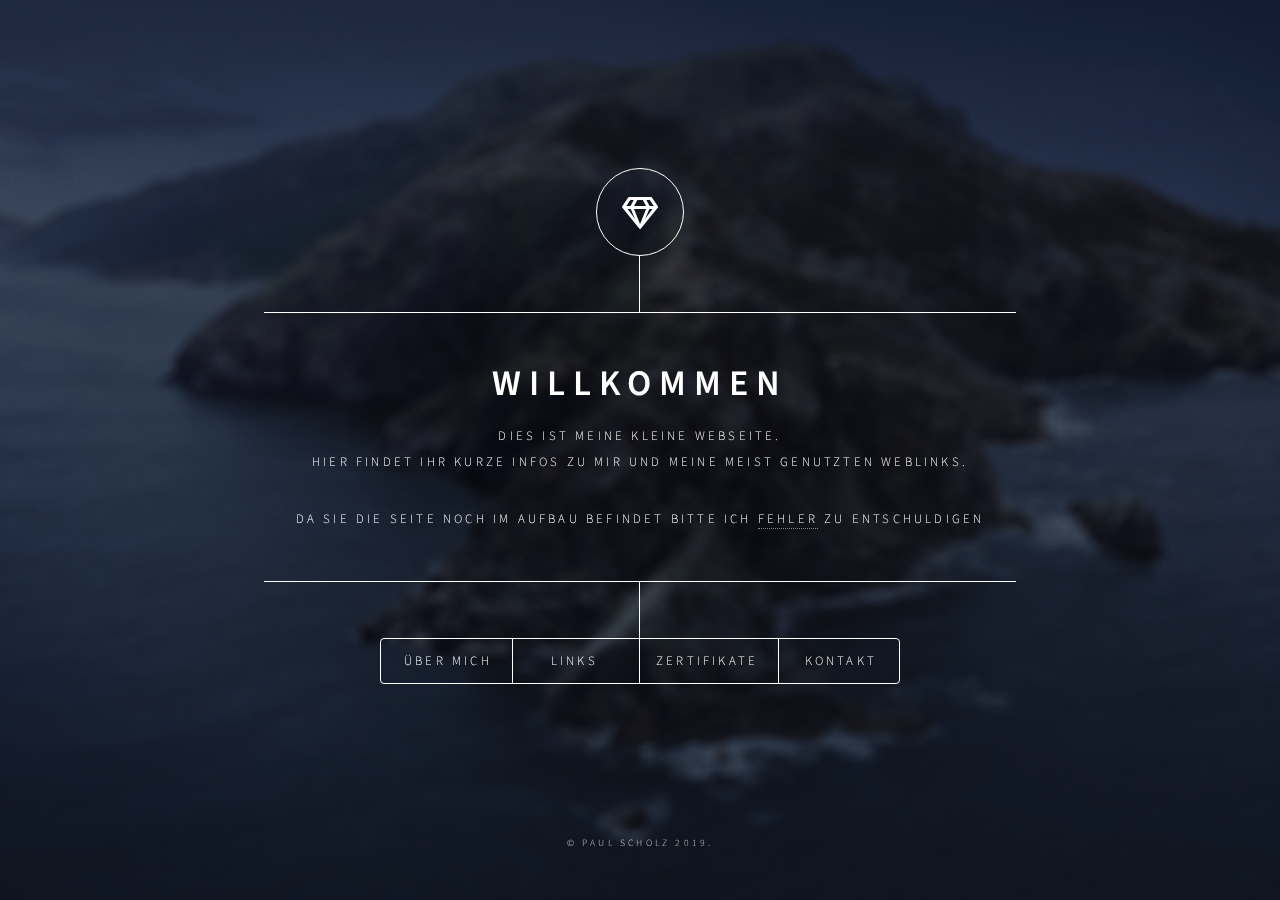
==== index.html @ 7524753c "Add files via upload" ====
<!DOCTYPE HTML>
<!--
	1. Version der Seite
	erstellt am 05.03.2020
	von Paul Scholz
-->
<html>
	<head>
		<title>Paul Scholz</title>
		<meta charset="utf-8" />
		<meta name="viewport" content="width=device-width, initial-scale=1, user-scalable=no" />
		<link rel="stylesheet" href="assets/css/main.css" />
		<noscript><link rel="stylesheet" href="assets/css/noscript.css" /></noscript>
	</head>
	<body class="is-preload">

		<!-- Wrapper -->
			<div id="wrapper">

				<!-- Header -->
					<header id="header">
						<div class="logo">
							<span class="icon fa-gem"></span>
						</div>
						<div class="content">
							<div class="inner">
								<h1>Willkommen</h1>
								<p>Dies ist meine kleine Webseite.<br />
								Hier findet Ihr kurze Infos zu mir und meine meist genutzten Weblinks.</p>
								<p>Da sie die Seite noch im Aufbau befindet bitte ich <a href="https://www.scholz-cloud.de/404/">Fehler</a> zu entschuldigen</p>
							</div>
						</div>
						<nav>
							<ul>
								<li><a href="#About">&uuml;ber mich</a></li>
								<li><a href="#Links">Links</a></li>
								<li><a href="#Zertifikate">Zertifikate</a></li>
								<li><a href="#Kontakt">Kontakt</a></li>
							</ul>
						</nav>
					</header>

				<!-- Main -->
					<div id="main">

						<!-- �ber -->
							<article id="About">
								<h2 class="major">&uuml;ber mich</h2>
                                <p>Mein Name ist Paul Scholz, geboren am 19.06.1999 zur Zeit bin ich Fachinformatiker in Ausbildung mit &auml;ber 4 Jahren Berufserfahrung. </p>
								<p>Bereits seid meiner fr&uuml;hen Jugend nehme ich s&auml;mtliche elektronische Ger&auml;tschaften auseinander um zu verstehen wie diese funktionieren und wie ich diese an meine Anforderungen perfekt anzupassen. </p>
								<p>Irgendwann kam das Interesse dazu, nicht nur die Hard- sondern auch die Software zu Analysieren und eigene Codes und Webseiten zu erstellen.</p>
								<p>Mit 14 begann ich mit Hilfe des <a href="https://lineageos.org/">Lineage Projektes(zu diesem Zeitpunkt noch Cyanogenmod)</a> mein "eigenes" Android zusammen zu stellen. Ich dachte mir immer wieder neue Projekte aus welche ich mir verwirklichen wollte darunter z.B. auch diese Webseite.</p>
                                <p>2018 schloss ich mein Abitur ab und wurde aus einem Nebenjob direkt in die Ausbildung zum IT-Systemelektroniker &auml;bernommen. Aufgrund Betrieblichen Schwierigkeiten, brach ich meine Ausbildung zum 31.03.2020 ab.</p>
                                <p>Seit dem 01.09.2020 befinde ich mich im &ouml;ffentlichen Dienst und absolviere eine Ausbildung zum Fachinformatiker f&auml;r Systemintegration.</p>
                                <p>Trotz der Corona Pandemie in diesem Jahr ist bei uns die Laune nicht im Keller, Anfang July durften ich und meine Freundin unseren kleinen Sohn auf dieser Welt begr&uuml;&#223;en.</p>
							</article>

						<!-- Zertifikate -->
							<article id="Zertifikate">
								<h2 class="major">Zertifikate</h2>
								<p>SECUREPOINT GOLD CERTIFIED ENGENEER <li><a href="https://scholzcloud-my.sharepoint.com/:b:/g/personal/p_scholz_scholz-cloud_de/EfA_U4-0a4dPnv5D3WNKGbIBTT9FvDoGSWsF_CTAfvl4tg?e=J5VrlE" target="_blank">Gold Zertifikat<a/></li> </p>
								<p>ITKservice Datenschutzbeauftragte <li><a href="https://scholzcloud-my.sharepoint.com/:b:/g/personal/p_scholz_scholz-cloud_de/EfqEPwaco-ZHjRIav9QfqmwBIJOfbBG9xAIGeu3udlfZdQ?e=2nXPUv" target="_blank">Der betriebliche und externe Datenschutzbeauftragte<a/></li> </p>
								<p>Google Zertifikate <li><a href="https://scholzcloud-my.sharepoint.com/:b:/g/personal/p_scholz_scholz-cloud_de/ESq1YT-0D1lKrNiOxbq6SDEBbL4sVQOKTVr8gEEYS-PUhw?e=xfFEHx" target="_blank">IT Support Professional<a/></li> 
								<br>
								<p>Google Cloud Zertifikate
								<li><a href="https://scholzcloud-my.sharepoint.com/:b:/g/personal/p_scholz_scholz-cloud_de/EVmuo4JKFslLk5HtHdOQpUIBxIj7Xl8yaeunF1s3cR7R2g?e=oGdmen" target="_blank">GCP: Big Data and Machine Learning<a/></li>
								<li><a href="https://scholzcloud-my.sharepoint.com/:b:/g/personal/p_scholz_scholz-cloud_de/EWQ3g0ZfJnZFsrUy8fd7SPABdH2YBoEcMM7Z2KK36TsPug?e=e7Vh13" target="_blank">GCP: Core Infrastructure<a/></li></p>
								<br>
								<br>
								<p>Weitere Zertifikate wie z.B. Das Cisco CCNA folgen.</p>
							</article>

						<!-- Links -->
							<article id="Links">
								<h2 class="major">Links</h2>
								<ul class="major">
								<li><a href="https://github.com/PiefkePaul">GitHub</a></li>
								<p></p>
								<li><a href="https://www.scholz-cloud.de:32400/web/">Plex Server Synology</a></li>
								<p></p>
								<li><a href="">folgt</a></li>
								</ul>



							</article>

						<!-- Kontakt -->
							<article id="Kontakt">
								<h2 class="major">Kontakt</h2>
								<li>Paul Scholz.</li>
								<li>Mail: <a href="mailto:p.scholz@scholz-cloud.de">p.scholz@scholz-cloud.de</a>.</li>
								<li>Mobil: <a href="tel:+4917630702434">Privat</a>. </li>
								<p></p>
								<ul class="icons">
									<li><a href="mailto:p.scholz@scholz-cloud.de" class="fas fa-at"><span class="label"></span></a></li>
									<li><a href="tel:+4917630702434" class="icon brands fa-whatsapp"><span class="label">Whatsapp</span></a></li>
									<li><a href="https://www.instagram.com/piefke_paul/" class="icon brands fa-instagram"><span class="label">Instagram</span></a></li>
									<li><a href="https://github.com/PiefkePaul" class="icon brands fa-github"><span class="label">GitHub</span></a></li>
								</ul>
							</article>
</article>

					</div>

				<!-- Footer -->
					<footer id="footer">
						<p class="copyright">&copy; Paul Scholz 2019.</p>
					</footer>

			</div>

		<!-- BG -->
			<div id="bg"></div>

		<!-- Scripts -->
			<script src="assets/js/jquery.min.js"></script>
			<script src="assets/js/browser.min.js"></script>
			<script src="assets/js/breakpoints.min.js"></script>
			<script src="assets/js/util.js"></script>
			<script src="assets/js/main.js"></script>

	</body>
</html>
---- assets/css/main.css ----
@import url(fontawesome-all.min.css);
@import url("https://fonts.googleapis.com/css?family=Source+Sans+Pro:300italic,600italic,300,600");

/*
	Dimension by HTML5 UP
	html5up.net | @ajlkn
	Free for personal and commercial use under the CCA 3.0 license (html5up.net/license)
*/

html, body, div, span, applet, object,
iframe, h1, h2, h3, h4, h5, h6, p, blockquote,
pre, a, abbr, acronym, address, big, cite,
code, del, dfn, em, img, ins, kbd, q, s, samp,
small, strike, strong, sub, sup, tt, var, b,
u, i, center, dl, dt, dd, ol, ul, li, fieldset,
form, label, legend, table, caption, tbody,
tfoot, thead, tr, th, td, article, aside,
canvas, details, embed, figure, figcaption,
footer, header, hgroup, menu, nav, output, ruby,
section, summary, time, mark, audio, video {
	margin: 0;
	padding: 0;
	border: 0;
	font-size: 100%;
	font: inherit;
	vertical-align: baseline;}

article, aside, details, figcaption, figure,
footer, header, hgroup, menu, nav, section {
	display: block;}

body {
	line-height: 1;
}

ol, ul {
	list-style: none;
}

blockquote, q {
	quotes: none;
}

	blockquote:before, blockquote:after, q:before, q:after {
		content: '';
		content: none;
	}

table {
	border-collapse: collapse;
	border-spacing: 0;
}

body {
	-webkit-text-size-adjust: none;
}

mark {
	background-color: transparent;
	color: inherit;
}

input::-moz-focus-inner {
	border: 0;
	padding: 0;
}

input, select, textarea {
	-moz-appearance: none;
	-webkit-appearance: none;
	-ms-appearance: none;
	appearance: none;
}


/* Basic */

	@-ms-viewport {
		width: device-width;
	}

	@media screen and (max-width: 480px) {

		html, body {
			min-width: 320px;
		}

	}

	html {
		box-sizing: border-box;
	}

	*, *:before, *:after {
		box-sizing: inherit;
	}

	body {
		background: #1b1f22;
	}

		body.is-preload *, body.is-preload *:before, body.is-preload *:after {
			-moz-animation: none !important;
			-webkit-animation: none !important;
			-ms-animation: none !important;
			animation: none !important;
			-moz-transition: none !important;
			-webkit-transition: none !important;
			-ms-transition: none !important;
			transition: none !important;
		}

/* Type */



	html {
		font-size: 16pt;

overflow: scroll;
overflow-x: hidden;
}
::-webkit-scrollbar {
width: 0px; /* remove scrollbar space /
background: transparent; / optional: just make scrollbar invisible /
}
/ optional: show position indicator in red */
::-webkit-scrollbar-thumb {
background: #FF0000;
}
	}

		@media screen and (max-width: 1680px) {

			html {
				font-size: 12pt;
			}

		}

		@media screen and (max-width: 736px) {

			html {
				font-size: 11pt;
			}

		}

		@media screen and (max-width: 360px) {

			html {
				font-size: 10pt;
			}

		}

	body, input, select, textarea {
		color: #ffffff;
		font-family: "Source Sans Pro", sans-serif;
		font-weight: 300;
		font-size: 1rem;
		line-height: 1.65;
	}

	a {
		-moz-transition: color 0.2s ease-in-out, background-color 0.2s ease-in-out, border-bottom-color 0.2s ease-in-out;
		-webkit-transition: color 0.2s ease-in-out, background-color 0.2s ease-in-out, border-bottom-color 0.2s ease-in-out;
		-ms-transition: color 0.2s ease-in-out, background-color 0.2s ease-in-out, border-bottom-color 0.2s ease-in-out;
		transition: color 0.2s ease-in-out, background-color 0.2s ease-in-out, border-bottom-color 0.2s ease-in-out;
		border-bottom: dotted 1px rgba(255, 255, 255, 0.5);
		text-decoration: none;
		color: inherit;
	}

		a:hover {
			border-bottom-color: transparent;
		}

	strong, b {
		color: #ffffff;
		font-weight: 600;
	}

	em, i {
		font-style: italic;
	}

	p {
		margin: 0 0 2rem 0;
	}

	h1, h2, h3, h4, h5, h6 {
		color: #ffffff;
		font-weight: 600;
		line-height: 1.5;
		margin: 0 0 1rem 0;
		text-transform: uppercase;
		letter-spacing: 0.2rem;
	}

		h1 a, h2 a, h3 a, h4 a, h5 a, h6 a {
			color: inherit;
			text-decoration: none;
		}

		h1.major, h2.major, h3.major, h4.major, h5.major, h6.major {
			border-bottom: solid 1px #ffffff;
			width: -moz-max-content;
			width: -webkit-max-content;
			width: -ms-max-content;
			width: max-content;
			padding-bottom: 0.5rem;
			margin: 0 0 2rem 0;
		}

	h1 {
		font-size: 2.25rem;
		line-height: 1.3;
		letter-spacing: 0.5rem;
	}

	h2 {
		font-size: 1.5rem;
		line-height: 1.4;
		letter-spacing: 0.5rem;
	}

	h3 {
		font-size: 1rem;
	}

	h4 {
		font-size: 0.8rem;
	}

	h5 {
		font-size: 0.7rem;
	}

	h6 {
		font-size: 0.6rem;
	}

	@media screen and (max-width: 736px) {

		h1 {
			font-size: 1.75rem;
			line-height: 1.4;
		}

		h2 {
			font-size: 1.25em;
			line-height: 1.5;
		}

	}

	sub {
		font-size: 0.8rem;
		position: relative;
		top: 0.5rem;
	}

	sup {
		font-size: 0.8rem;
		position: relative;
		top: -0.5rem;
	}

	blockquote {
		border-left: solid 4px #ffffff;
		font-style: italic;
		margin: 0 0 2rem 0;
		padding: 0.5rem 0 0.5rem 2rem;
	}

	code {
		background: rgba(255, 255, 255, 0.075);
		border-radius: 4px;
		font-family: "Courier New", monospace;
		font-size: 0.9rem;
		margin: 0 0.25rem;
		padding: 0.25rem 0.65rem;
	}

	pre {
		-webkit-overflow-scrolling: touch;
		font-family: "Courier New", monospace;
		font-size: 0.9rem;
		margin: 0 0 2rem 0;
	}

		pre code {
			display: block;
			line-height: 1.75;
			padding: 1rem 1.5rem;
			overflow-x: auto;
		}

	hr {
		border: 0;
		border-bottom: solid 1px #ffffff;
		margin: 2.75rem 0;
	}

	.align-left {
		text-align: left;
	}

	.align-center {
		text-align: center;
	}

	.align-right {
		text-align: right;
	}

/* Form */

	form {
		margin: 0 0 2rem 0;
	}

		form > :last-child {
			margin-bottom: 0;
		}

		form > .fields {
			display: -moz-flex;
			display: -webkit-flex;
			display: -ms-flex;
			display: flex;
			-moz-flex-wrap: wrap;
			-webkit-flex-wrap: wrap;
			-ms-flex-wrap: wrap;
			flex-wrap: wrap;
			width: calc(100% + 3rem);
			margin: -1.5rem 0 2rem -1.5rem;
		}

			form > .fields > .field {
				-moz-flex-grow: 0;
				-webkit-flex-grow: 0;
				-ms-flex-grow: 0;
				flex-grow: 0;
				-moz-flex-shrink: 0;
				-webkit-flex-shrink: 0;
				-ms-flex-shrink: 0;
				flex-shrink: 0;
				padding: 1.5rem 0 0 1.5rem;
				width: calc(100% - 1.5rem);
			}

				form > .fields > .field.half {
					width: calc(50% - 0.75rem);
				}

				form > .fields > .field.third {
					width: calc(100%/3 - 0.5rem);
				}

				form > .fields > .field.quarter {
					width: calc(25% - 0.375rem);
				}

		@media screen and (max-width: 480px) {

			form > .fields {
				width: calc(100% + 3rem);
				margin: -1.5rem 0 2rem -1.5rem;
			}

				form > .fields > .field {
					padding: 1.5rem 0 0 1.5rem;
					width: calc(100% - 1.5rem);
				}

					form > .fields > .field.half {
						width: calc(100% - 1.5rem);
					}

					form > .fields > .field.third {
						width: calc(100% - 1.5rem);
					}

					form > .fields > .field.quarter {
						width: calc(100% - 1.5rem);
					}

		}

	label {
		color: #ffffff;
		display: block;
		font-size: 0.8rem;
		font-weight: 300;
		letter-spacing: 0.2rem;
		line-height: 1.5;
		margin: 0 0 1rem 0;
		text-transform: uppercase;
	}

	input[type="text"],
	input[type="password"],
	input[type="email"],
	input[type="tel"],
	select,
	textarea {
		-moz-appearance: none;
		-webkit-appearance: none;
		-ms-appearance: none;
		appearance: none;
		-moz-transition: border-color 0.2s ease-in-out, box-shadow 0.2s ease-in-out, background-color 0.2s ease-in-out;
		-webkit-transition: border-color 0.2s ease-in-out, box-shadow 0.2s ease-in-out, background-color 0.2s ease-in-out;
		-ms-transition: border-color 0.2s ease-in-out, box-shadow 0.2s ease-in-out, background-color 0.2s ease-in-out;
		transition: border-color 0.2s ease-in-out, box-shadow 0.2s ease-in-out, background-color 0.2s ease-in-out;
		background-color: transparent;
		border-radius: 4px;
		border: solid 1px #ffffff;
		color: inherit;
		display: block;
		outline: 0;
		padding: 0 1rem;
		text-decoration: none;
		width: 100%;
	}

		input[type="text"]:invalid,
		input[type="password"]:invalid,
		input[type="email"]:invalid,
		input[type="tel"]:invalid,
		select:invalid,
		textarea:invalid {
			box-shadow: none;
		}

		input[type="text"]:focus,
		input[type="password"]:focus,
		input[type="email"]:focus,
		input[type="tel"]:focus,
		select:focus,
		textarea:focus {
			background: rgba(255, 255, 255, 0.075);
			border-color: #ffffff;
			box-shadow: 0 0 0 1px #ffffff;
		}

	select {
		background-image: url("data:image/svg+xml;charset=utf8,%3Csvg xmlns='http://www.w3.org/2000/svg' width='40' height='40' preserveAspectRatio='none' viewBox='0 0 40 40'%3E%3Cpath d='M9.4,12.3l10.4,10.4l10.4-10.4c0.2-0.2,0.5-0.4,0.9-0.4c0.3,0,0.6,0.1,0.9,0.4l3.3,3.3c0.2,0.2,0.4,0.5,0.4,0.9 c0,0.4-0.1,0.6-0.4,0.9L20.7,31.9c-0.2,0.2-0.5,0.4-0.9,0.4c-0.3,0-0.6-0.1-0.9-0.4L4.3,17.3c-0.2-0.2-0.4-0.5-0.4-0.9 c0-0.4,0.1-0.6,0.4-0.9l3.3-3.3c0.2-0.2,0.5-0.4,0.9-0.4S9.1,12.1,9.4,12.3z' fill='%23ffffff' /%3E%3C/svg%3E");
		background-size: 1.25rem;
		background-repeat: no-repeat;
		background-position: calc(100% - 1rem) center;
		height: 2.75rem;
		padding-right: 2.75rem;
		text-overflow: ellipsis;
	}

		select option {
			color: #ffffff;
			background: #1b1f22;
		}

		select:focus::-ms-value {
			background-color: transparent;
		}

		select::-ms-expand {
			display: none;
		}

	input[type="text"],
	input[type="password"],
	input[type="email"],
	select {
		height: 2.75rem;
	}

	textarea {
		padding: 0.75rem 1rem;
	}

	input[type="checkbox"],
	input[type="radio"] {
		-moz-appearance: none;
		-webkit-appearance: none;
		-ms-appearance: none;
		appearance: none;
		display: block;
		float: left;
		margin-right: -2rem;
		opacity: 0;
		width: 1rem;
		z-index: -1;
	}

		input[type="checkbox"] + label,
		input[type="radio"] + label {
			text-decoration: none;
			-moz-user-select: none;
			-webkit-user-select: none;
			-ms-user-select: none;
			user-select: none;
			color: #ffffff;
			cursor: pointer;
			display: inline-block;
			font-size: 0.8rem;
			font-weight: 300;
			margin: 0 0 0.5rem 0;
			padding-left: 2.65rem;
			padding-right: 0.75rem;
			position: relative;
		}

			input[type="checkbox"] + label:before,
			input[type="radio"] + label:before {
				-moz-osx-font-smoothing: grayscale;
				-webkit-font-smoothing: antialiased;
				display: inline-block;
				font-style: normal;
				font-variant: normal;
				text-rendering: auto;
				line-height: 1;
				text-transform: none !important;
				font-family: 'Font Awesome 5 Free';
				font-weight: 900;
			}

			input[type="checkbox"] + label:before,
			input[type="radio"] + label:before {
				-moz-transition: border-color 0.2s ease-in-out, box-shadow 0.2s ease-in-out, background-color 0.2s ease-in-out;
				-webkit-transition: border-color 0.2s ease-in-out, box-shadow 0.2s ease-in-out, background-color 0.2s ease-in-out;
				-ms-transition: border-color 0.2s ease-in-out, box-shadow 0.2s ease-in-out, background-color 0.2s ease-in-out;
				transition: border-color 0.2s ease-in-out, box-shadow 0.2s ease-in-out, background-color 0.2s ease-in-out;
				border-radius: 4px;
				border: solid 1px #ffffff;
				content: '';
				display: inline-block;
				height: 1.65rem;
				left: 0;
				line-height: 1.65rem;
				position: absolute;
				text-align: center;
				top: -0.15rem;
				width: 1.65rem;
			}

		input[type="checkbox"]:checked + label:before,
		input[type="radio"]:checked + label:before {
			background: #ffffff !important;
			border-color: #ffffff !important;
			color: #1b1f22;
			content: '\f00c';
		}

		input[type="checkbox"]:focus + label:before,
		input[type="radio"]:focus + label:before {
			background: rgba(255, 255, 255, 0.075);
			border-color: #ffffff;
			box-shadow: 0 0 0 1px #ffffff;
		}

	input[type="checkbox"] + label:before {
		border-radius: 4px;
	}

	input[type="radio"] + label:before {
		border-radius: 100%;
	}

	::-webkit-input-placeholder {
		color: rgba(255, 255, 255, 0.5) !important;
		opacity: 1.0;
	}

	:-moz-placeholder {
		color: rgba(255, 255, 255, 0.5) !important;
		opacity: 1.0;
	}

	::-moz-placeholder {
		color: rgba(255, 255, 255, 0.5) !important;
		opacity: 1.0;
	}

	:-ms-input-placeholder {
		color: rgba(255, 255, 255, 0.5) !important;
		opacity: 1.0;
	}

	.formerize-placeholder {
		color: rgba(255, 255, 255, 0.5) !important;
		opacity: 1.0;
	}

/* Box */

	.box {
		border-radius: 4px;
		border: solid 1px #ffffff;
		margin-bottom: 2rem;
		padding: 1.5em;
	}

		.box > :last-child,
		.box > :last-child > :last-child,
		.box > :last-child > :last-child > :last-child {
			margin-bottom: 0;
		}

		.box.alt {
			border: 0;
			border-radius: 0;
			padding: 0;
		}

/* Icon */

	.icon {
		text-decoration: none;
		border-bottom: none;
		position: relative;
	}

		.icon:before {
			-moz-osx-font-smoothing: grayscale;
			-webkit-font-smoothing: antialiased;
			display: inline-block;
			font-style: normal;
			font-variant: normal;
			text-rendering: auto;
			line-height: 1;
			text-transform: none !important;
			font-family: 'Font Awesome 5 Free';
			font-weight: 400;
		}

		.icon > .label {
			display: none;
		}

		.icon:before {
			line-height: inherit;
		}

		.icon.solid:before {
			font-weight: 900;
		}

		.icon.brands:before {
			font-family: 'Font Awesome 5 Brands';
		}

/* Image */

	.image {
		border-radius: 4px;
		border: 0;
		display: inline-block;
		position: relative;
	}

		.image:before {
			pointer-events: none;
			background-image: url("../../images/overlay.png");
			background-color: rgba(19, 21, 25, 0.5);
			border-radius: 4px;
			content: '';
			display: block;
			height: 100%;
			left: 0;
			opacity: 0.5;
			position: absolute;
			top: 0;
			width: 100%;
		}

		.image img {
			border-radius: 4px;
			display: block;
		}

		.image.left, .image.right {
			max-width: 40%;
		}

			.image.left img, .image.right img {
				width: 100%;
			}

		.image.left {
			float: left;
			padding: 0 1.5em 1em 0;
			top: 0.25em;
		}

		.image.right {
			float: right;
			padding: 0 0 1em 1.5em;
			top: 0.25em;
		}

		.image.fit {
			display: block;
			margin: 0 0 2rem 0;
			width: 100%;
		}

			.image.fit img {
				width: 100%;
			}

		.image.main {
			display: block;
			margin: 2.5rem 0;
			width: 100%;
		}

			.image.main img {
				width: 100%;
			}

		@media screen and (max-width: 736px) {

			.image.main {
				margin: 2rem 0;
			}

		}

		@media screen and (max-width: 480px) {

			.image.main {
				margin: 1.5rem 0;
			}

		}

/* List */

	ol {
		list-style: decimal;
		margin: 0 0 2rem 0;
		padding-left: 1.25em;
	}

		ol li {
			padding-left: 0.25em;
		}

	ul {
		list-style: disc;
		margin: 0 0 2rem 0;
		padding-left: 1em;
	}

		ul li {
			padding-left: 0.5em;
		}

		ul.alt {
			list-style: none;
			padding-left: 0;
		}

			ul.alt li {
				border-top: solid 1px #ffffff;
				padding: 0.5em 0;
			}

				ul.alt li:first-child {
					border-top: 0;
					padding-top: 0;
				}

	dl {
		margin: 0 0 2rem 0;
	}

		dl dt {
			display: block;
			font-weight: 600;
			margin: 0 0 1rem 0;
		}

		dl dd {
			margin-left: 2rem;
		}

/* Actions */

	ul.actions {
		display: -moz-flex;
		display: -webkit-flex;
		display: -ms-flex;
		display: flex;
		cursor: default;
		list-style: none;
		margin-left: -1rem;
		padding-left: 0;
	}

		ul.actions li {
			padding: 0 0 0 1rem;
			vertical-align: middle;
		}

		ul.actions.special {
			-moz-justify-content: center;
			-webkit-justify-content: center;
			-ms-justify-content: center;
			justify-content: center;
			width: 100%;
			margin-left: 0;
		}

			ul.actions.special li:first-child {
				padding-left: 0;
			}

		ul.actions.stacked {
			-moz-flex-direction: column;
			-webkit-flex-direction: column;
			-ms-flex-direction: column;
			flex-direction: column;
			margin-left: 0;
		}

			ul.actions.stacked li {
				padding: 1.3rem 0 0 0;
			}

				ul.actions.stacked li:first-child {
					padding-top: 0;
				}

		ul.actions.fit {
			width: calc(100% + 1rem);
		}

			ul.actions.fit li {
				-moz-flex-grow: 1;
				-webkit-flex-grow: 1;
				-ms-flex-grow: 1;
				flex-grow: 1;
				-moz-flex-shrink: 1;
				-webkit-flex-shrink: 1;
				-ms-flex-shrink: 1;
				flex-shrink: 1;
				width: 100%;
			}

				ul.actions.fit li > * {
					width: 100%;
				}

			ul.actions.fit.stacked {
				width: 100%;
			}

		@media screen and (max-width: 480px) {

			ul.actions:not(.fixed) {
				-moz-flex-direction: column;
				-webkit-flex-direction: column;
				-ms-flex-direction: column;
				flex-direction: column;
				margin-left: 0;
				width: 100% !important;
			}

				ul.actions:not(.fixed) li {
					-moz-flex-grow: 1;
					-webkit-flex-grow: 1;
					-ms-flex-grow: 1;
					flex-grow: 1;
					-moz-flex-shrink: 1;
					-webkit-flex-shrink: 1;
					-ms-flex-shrink: 1;
					flex-shrink: 1;
					padding: 1rem 0 0 0;
					text-align: center;
					width: 100%;
				}

					ul.actions:not(.fixed) li > * {
						width: 100%;
					}

					ul.actions:not(.fixed) li:first-child {
						padding-top: 0;
					}

					ul.actions:not(.fixed) li input[type="submit"],
					ul.actions:not(.fixed) li input[type="reset"],
					ul.actions:not(.fixed) li input[type="button"],
					ul.actions:not(.fixed) li button,
					ul.actions:not(.fixed) li .button {
						width: 100%;
					}

						ul.actions:not(.fixed) li input[type="submit"].icon:before,
						ul.actions:not(.fixed) li input[type="reset"].icon:before,
						ul.actions:not(.fixed) li input[type="button"].icon:before,
						ul.actions:not(.fixed) li button.icon:before,
						ul.actions:not(.fixed) li .button.icon:before {
							margin-left: -0.5em;
						}

		}

/* Icons */

	ul.icons {
		cursor: default;
		list-style: none;
		padding-left: 0;
	}

		ul.icons li {
			display: inline-block;
			padding: 0 0.75em 0 0;
		}

			ul.icons li:last-child {
				padding-right: 0;
			}

			ul.icons li a {
				border-radius: 100%;
				box-shadow: inset 0 0 0 1px #ffffff;
				display: inline-block;
				height: 2.25rem;
				line-height: 2.25rem;
				text-align: center;
				width: 2.25rem;
			}

				ul.icons li a:hover {
					background-color: rgba(255, 255, 255, 0.075);
				}

				ul.icons li a:active {
					background-color: rgba(255, 255, 255, 0.175);
				}

/* Table */

	.table-wrapper {
		-webkit-overflow-scrolling: touch;
		overflow-x: auto;
	}

	table {
		margin: 0 0 2rem 0;
		width: 100%;
	}

		table tbody tr {
			border: solid 1px #ffffff;
			border-left: 0;
			border-right: 0;
		}

			table tbody tr:nth-child(2n + 1) {
				background-color: rgba(255, 255, 255, 0.075);
			}

		table td {
			padding: 0.75em 0.75em;
		}

		table th {
			color: #ffffff;
			font-size: 0.9em;
			font-weight: 600;
			padding: 0 0.75em 0.75em 0.75em;
			text-align: left;
		}

		table thead {
			border-bottom: solid 2px #ffffff;
		}

		table tfoot {
			border-top: solid 2px #ffffff;
		}

		table.alt {
			border-collapse: separate;
		}

			table.alt tbody tr td {
				border: solid 1px #ffffff;
				border-left-width: 0;
				border-top-width: 0;
			}

				table.alt tbody tr td:first-child {
					border-left-width: 1px;
				}

			table.alt tbody tr:first-child td {
				border-top-width: 1px;
			}

			table.alt thead {
				border-bottom: 0;
			}

			table.alt tfoot {
				border-top: 0;
			}

/* Button */

	input[type="submit"],
	input[type="reset"],
	input[type="button"],
	button,
	.button {
		-moz-appearance: none;
		-webkit-appearance: none;
		-ms-appearance: none;
		appearance: none;
		-moz-transition: background-color 0.2s ease-in-out, color 0.2s ease-in-out;
		-webkit-transition: background-color 0.2s ease-in-out, color 0.2s ease-in-out;
		-ms-transition: background-color 0.2s ease-in-out, color 0.2s ease-in-out;
		transition: background-color 0.2s ease-in-out, color 0.2s ease-in-out;
		background-color: transparent;
		border-radius: 4px;
		border: 0;
		box-shadow: inset 0 0 0 1px #ffffff;
		color: #ffffff !important;
		cursor: pointer;
		display: inline-block;
		font-size: 0.8rem;
		font-weight: 300;
		height: 2.75rem;
		letter-spacing: 0.2rem;
		line-height: 2.75rem;
		outline: 0;
		padding: 0 1.25rem 0 1.35rem;
		text-align: center;
		text-decoration: none;
		text-transform: uppercase;
		white-space: nowrap;
	}

		input[type="submit"]:hover,
		input[type="reset"]:hover,
		input[type="button"]:hover,
		button:hover,
		.button:hover {
			background-color: rgba(255, 255, 255, 0.075);
		}

		input[type="submit"]:active,
		input[type="reset"]:active,
		input[type="button"]:active,
		button:active,
		.button:active {
			background-color: rgba(255, 255, 255, 0.175);
		}

		input[type="submit"].icon:before,
		input[type="reset"].icon:before,
		input[type="button"].icon:before,
		button.icon:before,
		.button.icon:before {
			margin-right: 0.5em;
		}

		input[type="submit"].fit,
		input[type="reset"].fit,
		input[type="button"].fit,
		button.fit,
		.button.fit {
			width: 100%;
		}

		input[type="submit"].small,
		input[type="reset"].small,
		input[type="button"].small,
		button.small,
		.button.small {
			font-size: 0.6rem;
			height: 2.0625rem;
			line-height: 2.0625rem;
		}

		input[type="submit"].primary,
		input[type="reset"].primary,
		input[type="button"].primary,
		button.primary,
		.button.primary {
			background-color: #ffffff;
			color: #1b1f22 !important;
			font-weight: 600;
		}

		input[type="submit"].disabled, input[type="submit"]:disabled,
		input[type="reset"].disabled,
		input[type="reset"]:disabled,
		input[type="button"].disabled,
		input[type="button"]:disabled,
		button.disabled,
		button:disabled,
		.button.disabled,
		.button:disabled {
			pointer-events: none;
			cursor: default;
			opacity: 0.25;
		}

	input[type="submit"],
	input[type="reset"],
	input[type="button"],
	button {
		line-height: calc(2.75rem - 2px);
	}

/* BG */

	#bg {
		-moz-transform: scale(1.0);
		-webkit-transform: scale(1.0);
		-ms-transform: scale(1.0);
		transform: scale(1.0);
		-webkit-backface-visibility: hidden;
		position: fixed;
		top: 0;
		left: 0;
		width: 100%;
		height: 100vh;
		z-index: 1;
	}

		#bg:before, #bg:after {
			content: '';
			display: block;
			position: absolute;
			top: 0;
			left: 0;
			width: 100%;
			height: 100%;
		}

		#bg:before {
			-moz-transition: background-color 2.5s ease-in-out;
			-webkit-transition: background-color 2.5s ease-in-out;
			-ms-transition: background-color 2.5s ease-in-out;
			transition: background-color 2.5s ease-in-out;
			-moz-transition-delay: 0.75s;
			-webkit-transition-delay: 0.75s;
			-ms-transition-delay: 0.75s;
			transition-delay: 0.75s;
			background-image: linear-gradient(to top, rgba(19, 21, 25, 0.5), rgba(19, 21, 25, 0.5)), url("../../images/overlay.png");
			background-size: auto, 256px 256px;
			background-position: center, center;
			background-repeat: no-repeat, repeat;
			z-index: 2;
		}

		#bg:after {
			-moz-transform: scale(1.125);
			-webkit-transform: scale(1.125);
			-ms-transform: scale(1.125);
			transform: scale(1.125);
			-moz-transition: -moz-transform 0.325s ease-in-out, -moz-filter 0.325s ease-in-out;
			-webkit-transition: -webkit-transform 0.325s ease-in-out, -webkit-filter 0.325s ease-in-out;
			-ms-transition: -ms-transform 0.325s ease-in-out, -ms-filter 0.325s ease-in-out;
			transition: transform 0.325s ease-in-out, filter 0.325s ease-in-out;
			background-image: url("../../images/bg.jpg");
			background-position: center;
			background-size: cover;
			background-repeat: no-repeat;
			z-index: 1;
		}

		body.is-article-visible #bg:after {
			-moz-transform: scale(1.0825);
			-webkit-transform: scale(1.0825);
			-ms-transform: scale(1.0825);
			transform: scale(1.0825);
			-moz-filter: blur(0.2rem);
			-webkit-filter: blur(0.2rem);
			-ms-filter: blur(0.2rem);
			filter: blur(0.2rem);
		}

		body.is-preload #bg:before {
			background-color: #000000;
		}

/* Wrapper */

	#wrapper {
		display: -moz-flex;
		display: -webkit-flex;
		display: -ms-flex;
		display: flex;
		-moz-flex-direction: column;
		-webkit-flex-direction: column;
		-ms-flex-direction: column;
		flex-direction: column;
		-moz-align-items: center;
		-webkit-align-items: center;
		-ms-align-items: center;
		align-items: center;
		-moz-justify-content: space-between;
		-webkit-justify-content: space-between;
		-ms-justify-content: space-between;
		justify-content: space-between;
		position: relative;
		min-height: 100vh;
		width: 100%;
		padding: 4rem 2rem;
		z-index: 3;
	}

		#wrapper:before {
			content: '';
			display: block;
		}

		@media screen and (max-width: 1680px) {

			#wrapper {
				padding: 3rem 2rem;
			}

		}

		@media screen and (max-width: 736px) {

			#wrapper {
				padding: 2rem 1rem;
			}

		}

		@media screen and (max-width: 480px) {

			#wrapper {
				padding: 1rem;
			}

		}

/* Header */

	#header {
		display: -moz-flex;
		display: -webkit-flex;
		display: -ms-flex;
		display: flex;
		-moz-flex-direction: column;
		-webkit-flex-direction: column;
		-ms-flex-direction: column;
		flex-direction: column;
		-moz-align-items: center;
		-webkit-align-items: center;
		-ms-align-items: center;
		align-items: center;
		-moz-transition: -moz-transform 0.325s ease-in-out, -moz-filter 0.325s ease-in-out, opacity 0.325s ease-in-out;
		-webkit-transition: -webkit-transform 0.325s ease-in-out, -webkit-filter 0.325s ease-in-out, opacity 0.325s ease-in-out;
		-ms-transition: -ms-transform 0.325s ease-in-out, -ms-filter 0.325s ease-in-out, opacity 0.325s ease-in-out;
		transition: transform 0.325s ease-in-out, filter 0.325s ease-in-out, opacity 0.325s ease-in-out;
		background-image: -moz-radial-gradient(rgba(0, 0, 0, 0.25) 25%, rgba(0, 0, 0, 0) 55%);
		background-image: -webkit-radial-gradient(rgba(0, 0, 0, 0.25) 25%, rgba(0, 0, 0, 0) 55%);
		background-image: -ms-radial-gradient(rgba(0, 0, 0, 0.25) 25%, rgba(0, 0, 0, 0) 55%);
		background-image: radial-gradient(rgba(0, 0, 0, 0.25) 25%, rgba(0, 0, 0, 0) 55%);
		max-width: 100%;
		text-align: center;
	}

		#header > * {
			-moz-transition: opacity 0.325s ease-in-out;
			-webkit-transition: opacity 0.325s ease-in-out;
			-ms-transition: opacity 0.325s ease-in-out;
			transition: opacity 0.325s ease-in-out;
			position: relative;
			margin-top: 3.5rem;
		}

			#header > *:before {
				content: '';
				display: block;
				position: absolute;
				top: calc(-3.5rem - 1px);
				left: calc(50% - 1px);
				width: 1px;
				height: calc(3.5rem + 1px);
				background: #ffffff;
			}

		#header > :first-child {
			margin-top: 0;
		}

			#header > :first-child:before {
				display: none;
			}

		#header .logo {
			width: 5.5rem;
			height: 5.5rem;
			line-height: 5.5rem;
			border: solid 1px #ffffff;
			border-radius: 100%;
		}

			#header .logo .icon:before {
				font-size: 2rem;
			}

		#header .content {
			border-style: solid;
			border-color: #ffffff;
			border-top-width: 1px;
			border-bottom-width: 1px;
			max-width: 100%;
		}

			#header .content .inner {
				-moz-transition: max-height 0.75s ease, padding 0.75s ease, opacity 0.325s ease-in-out;
				-webkit-transition: max-height 0.75s ease, padding 0.75s ease, opacity 0.325s ease-in-out;
				-ms-transition: max-height 0.75s ease, padding 0.75s ease, opacity 0.325s ease-in-out;
				transition: max-height 0.75s ease, padding 0.75s ease, opacity 0.325s ease-in-out;
				-moz-transition-delay: 0.25s;
				-webkit-transition-delay: 0.25s;
				-ms-transition-delay: 0.25s;
				transition-delay: 0.25s;
				padding: 3rem 2rem;
				max-height: 40rem;
				overflow: hidden;
			}

				#header .content .inner > :last-child {
					margin-bottom: 0;
				}

			#header .content p {
				text-transform: uppercase;
				letter-spacing: 0.2rem;
				font-size: 0.8rem;
				line-height: 2;
			}

		#header nav ul {
			display: -moz-flex;
			display: -webkit-flex;
			display: -ms-flex;
			display: flex;
			margin-bottom: 0;
			list-style: none;
			padding-left: 0;
			border: solid 1px #ffffff;
			border-radius: 4px;
		}

			#header nav ul li {
				padding-left: 0;
				border-left: solid 1px #ffffff;
			}

				#header nav ul li:first-child {
					border-left: 0;
				}

				#header nav ul li a {
					display: block;
					min-width: 7.5rem;
					height: 2.75rem;
					line-height: 2.75rem;
					padding: 0 1.25rem 0 1.45rem;
					text-transform: uppercase;
					letter-spacing: 0.2rem;
					font-size: 0.8rem;
					border-bottom: 0;
				}

					#header nav ul li a:hover {
						background-color: rgba(255, 255, 255, 0.075);
					}

					#header nav ul li a:active {
						background-color: rgba(255, 255, 255, 0.175);
					}

		#header nav.use-middle:after {
			content: '';
			display: block;
			position: absolute;
			top: 0;
			left: calc(50% - 1px);
			width: 1px;
			height: 100%;
			background: #ffffff;
		}

		#header nav.use-middle ul li.is-middle {
			border-left: 0;
		}

		body.is-article-visible #header {
			-moz-transform: scale(0.95);
			-webkit-transform: scale(0.95);
			-ms-transform: scale(0.95);
			transform: scale(0.95);
			-moz-filter: blur(0.1rem);
			-webkit-filter: blur(0.1rem);
			-ms-filter: blur(0.1rem);
			filter: blur(0.1rem);
			opacity: 0;
		}

		body.is-preload #header {
			-moz-filter: blur(0.125rem);
			-webkit-filter: blur(0.125rem);
			-ms-filter: blur(0.125rem);
			filter: blur(0.125rem);
		}

			body.is-preload #header > * {
				opacity: 0;
			}

			body.is-preload #header .content .inner {
				max-height: 0;
				padding-top: 0;
				padding-bottom: 0;
				opacity: 0;
			}

		@media screen and (max-width: 980px) {

			#header .content p br {
				display: none;
			}

		}

		@media screen and (max-width: 736px) {

			#header > * {
				margin-top: 2rem;
			}

				#header > *:before {
					top: calc(-2rem - 1px);
					height: calc(2rem + 1px);
				}

			#header .logo {
				width: 4.75rem;
				height: 4.75rem;
				line-height: 4.75rem;
			}

				#header .logo .icon:before {
					font-size: 1.75rem;
				}

			#header .content .inner {
				padding: 2.5rem 1rem;
			}

			#header .content p {
				line-height: 1.875;
			}

		}

		@media screen and (max-width: 480px) {

			#header {
				padding: 1.5rem 0;
			}

				#header .content .inner {
					padding: 2.5rem 0;
				}

				#header nav ul {
					-moz-flex-direction: column;
					-webkit-flex-direction: column;
					-ms-flex-direction: column;
					flex-direction: column;
					min-width: 10rem;
					max-width: 100%;
				}

					#header nav ul li {
						border-left: 0;
						border-top: solid 1px #ffffff;
					}

						#header nav ul li:first-child {
							border-top: 0;
						}

						#header nav ul li a {
							height: 3rem;
							line-height: 3rem;
							min-width: 0;
							width: 100%;
						}

				#header nav.use-middle:after {
					display: none;
				}

		}

/* Main */

	#main {
		-moz-flex-grow: 1;
		-webkit-flex-grow: 1;
		-ms-flex-grow: 1;
		flex-grow: 1;
		-moz-flex-shrink: 1;
		-webkit-flex-shrink: 1;
		-ms-flex-shrink: 1;
		flex-shrink: 1;
		display: -moz-flex;
		display: -webkit-flex;
		display: -ms-flex;
		display: flex;
		-moz-align-items: center;
		-webkit-align-items: center;
		-ms-align-items: center;
		align-items: center;
		-moz-justify-content: center;
		-webkit-justify-content: center;
		-ms-justify-content: center;
		justify-content: center;
		-moz-flex-direction: column;
		-webkit-flex-direction: column;
		-ms-flex-direction: column;
		flex-direction: column;
		position: relative;
		max-width: 100%;
		z-index: 3;
	}

		#main article {
			-moz-transform: translateY(0.25rem);
			-webkit-transform: translateY(0.25rem);
			-ms-transform: translateY(0.25rem);
			transform: translateY(0.25rem);
			-moz-transition: opacity 0.325s ease-in-out, -moz-transform 0.325s ease-in-out;
			-webkit-transition: opacity 0.325s ease-in-out, -webkit-transform 0.325s ease-in-out;
			-ms-transition: opacity 0.325s ease-in-out, -ms-transform 0.325s ease-in-out;
			transition: opacity 0.325s ease-in-out, transform 0.325s ease-in-out;
			padding: 4.5rem 2.5rem 1.5rem 2.5rem ;
			position: relative;
			width: 40rem;
			max-width: 100%;
			background-color: rgba(27, 31, 34, 0.85);
			border-radius: 4px;
			opacity: 0;
		}

			#main article.active {
				-moz-transform: translateY(0);
				-webkit-transform: translateY(0);
				-ms-transform: translateY(0);
				transform: translateY(0);
				opacity: 1;
			}

			#main article .close {
				display: block;
				position: absolute;
				top: 0;
				right: 0;
				width: 4rem;
				height: 4rem;
				cursor: pointer;
				text-indent: 4rem;
				overflow: hidden;
				white-space: nowrap;
			}

				#main article .close:before {
					-moz-transition: background-color 0.2s ease-in-out;
					-webkit-transition: background-color 0.2s ease-in-out;
					-ms-transition: background-color 0.2s ease-in-out;
					transition: background-color 0.2s ease-in-out;
					content: '';
					display: block;
					position: absolute;
					top: 0.75rem;
					left: 0.75rem;
					width: 2.5rem;
					height: 2.5rem;
					border-radius: 100%;
					background-position: center;
					background-image: url("data:image/svg+xml;charset=utf8,%3Csvg xmlns='http://www.w3.org/2000/svg' xmlns:xlink='http://www.w3.org/1999/xlink' width='20px' height='20px' viewBox='0 0 20 20' zoomAndPan='disable'%3E%3Cstyle%3Eline %7B stroke: %23ffffff%3B stroke-width: 1%3B %7D%3C/style%3E%3Cline x1='2' y1='2' x2='18' y2='18' /%3E%3Cline x1='18' y1='2' x2='2' y2='18' /%3E%3C/svg%3E");
					background-size: 20px 20px;
					background-repeat: no-repeat;
				}

				#main article .close:hover:before {
					background-color: rgba(255, 255, 255, 0.075);
				}

				#main article .close:active:before {
					background-color: rgba(255, 255, 255, 0.175);
				}

		@media screen and (max-width: 736px) {

			#main article {
				padding: 3.5rem 2rem 0.5rem 2rem ;
			}

				#main article .close:before {
					top: 0.875rem;
					left: 0.875rem;
					width: 2.25rem;
					height: 2.25rem;
					background-size: 14px 14px;
				}

		}

		@media screen and (max-width: 480px) {

			#main article {
				padding: 3rem 1.5rem 0.5rem 1.5rem ;
			}

		}

/* Footer */

	#footer {
		-moz-transition: -moz-transform 0.325s ease-in-out, -moz-filter 0.325s ease-in-out, opacity 0.325s ease-in-out;
		-webkit-transition: -webkit-transform 0.325s ease-in-out, -webkit-filter 0.325s ease-in-out, opacity 0.325s ease-in-out;
		-ms-transition: -ms-transform 0.325s ease-in-out, -ms-filter 0.325s ease-in-out, opacity 0.325s ease-in-out;
		transition: transform 0.325s ease-in-out, filter 0.325s ease-in-out, opacity 0.325s ease-in-out;
		width: 100%;
		max-width: 100%;
		margin-top: 2rem;
		text-align: center;
	}

		#footer .copyright {
			letter-spacing: 0.2rem;
			font-size: 0.6rem;
			opacity: 0.75;
			margin-bottom: 0;
			text-transform: uppercase;
		}

		body.is-article-visible #footer {
			-moz-transform: scale(0.95);
			-webkit-transform: scale(0.95);
			-ms-transform: scale(0.95);
			transform: scale(0.95);
			-moz-filter: blur(0.1rem);
			-webkit-filter: blur(0.1rem);
			-ms-filter: blur(0.1rem);
			filter: blur(0.1rem);
			opacity: 0;
		}

		body.is-preload #footer {
			opacity: 0;
		}
---- assets/css/noscript.css ----
/*
	Dimension by HTML5 UP
	html5up.net | @ajlkn
	Free for personal and commercial use under the CCA 3.0 license (html5up.net/license)
*/

/* BG */

	body.is-preload #bg:before {
		background-color: transparent;
	}

/* Header */

	body.is-preload #header {
		-moz-filter: none;
		-webkit-filter: none;
		-ms-filter: none;
		filter: none;
	}

		body.is-preload #header > * {
			opacity: 1;
		}

		body.is-preload #header .content .inner {
			max-height: none;
			padding: 3rem 2rem;
			opacity: 1;
		}

/* Main */

	#main article {
		opacity: 1;
		margin: 4rem 0 0 0;
	}
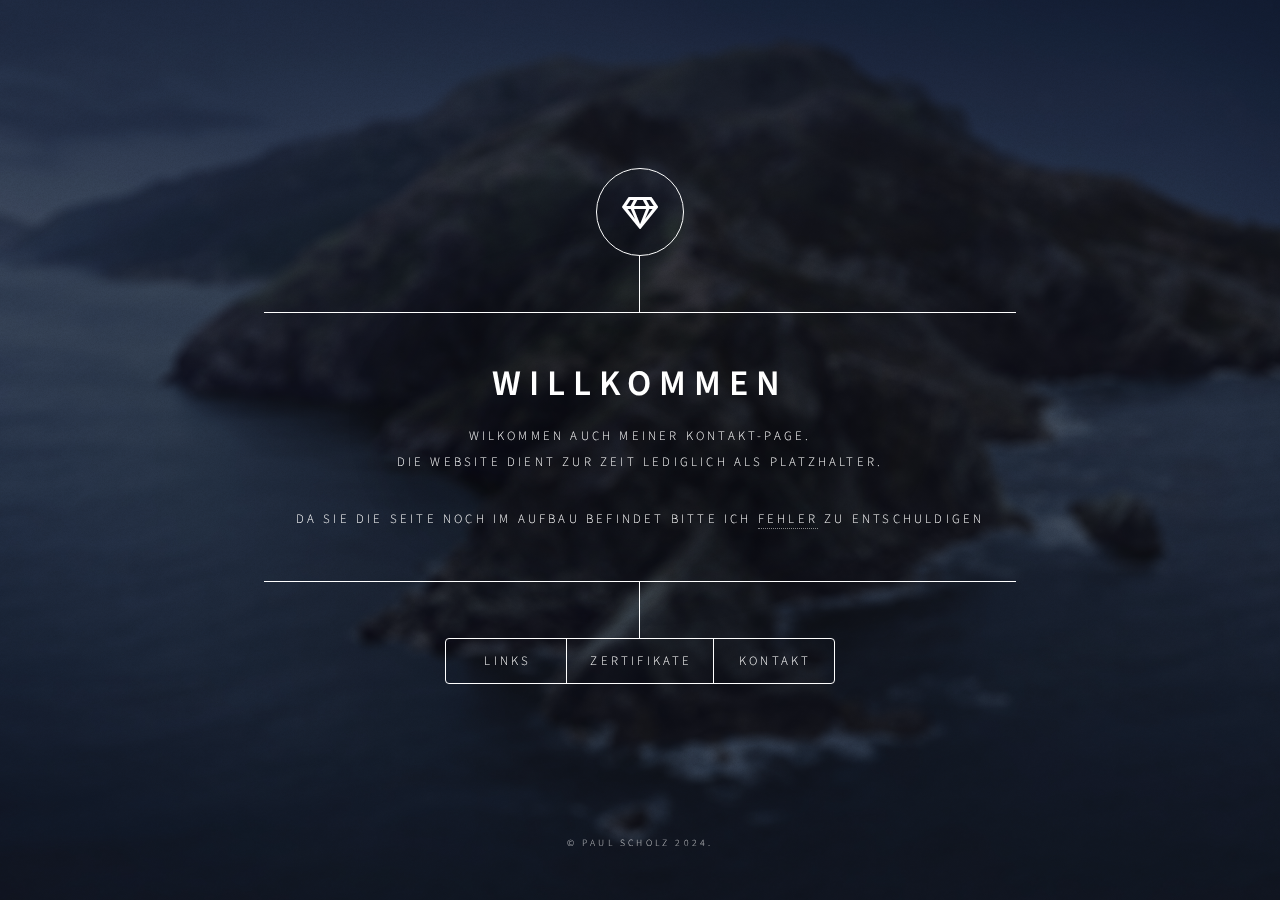
==== commit cf553535: "Update index.html" ====
--- a/index.html
+++ b/index.html
@@ -25,14 +25,13 @@
 						<div class="content">
 							<div class="inner">
 								<h1>Willkommen</h1>
-								<p>Dies ist meine kleine Webseite.<br />
-								Hier findet Ihr kurze Infos zu mir und meine meist genutzten Weblinks.</p>
-								<p>Da sie die Seite noch im Aufbau befindet bitte ich <a href="https://www.scholz-cloud.de/404/">Fehler</a> zu entschuldigen</p>
+								<p>Wilkommen auch meiner Kontakt-Page.<br />
+								Die Website dient zur Zeit lediglich als Platzhalter.</p>
+								<p>Da sie die Seite noch im Aufbau befindet bitte ich <a href="https://scholz-cloud.eu/404/">Fehler</a> zu entschuldigen</p>
 							</div>
 						</div>
 						<nav>
 							<ul>
-								<li><a href="#About">&uuml;ber mich</a></li>
 								<li><a href="#Links">Links</a></li>
 								<li><a href="#Zertifikate">Zertifikate</a></li>
 								<li><a href="#Kontakt">Kontakt</a></li>
@@ -43,16 +42,10 @@
 				<!-- Main -->
 					<div id="main">
 
-						<!-- �ber -->
+						<!-- über -->
 							<article id="About">
 								<h2 class="major">&uuml;ber mich</h2>
-                                <p>Mein Name ist Paul Scholz, geboren am 19.06.1999 zur Zeit bin ich Fachinformatiker in Ausbildung mit &auml;ber 4 Jahren Berufserfahrung. </p>
-								<p>Bereits seid meiner fr&uuml;hen Jugend nehme ich s&auml;mtliche elektronische Ger&auml;tschaften auseinander um zu verstehen wie diese funktionieren und wie ich diese an meine Anforderungen perfekt anzupassen. </p>
-								<p>Irgendwann kam das Interesse dazu, nicht nur die Hard- sondern auch die Software zu Analysieren und eigene Codes und Webseiten zu erstellen.</p>
-								<p>Mit 14 begann ich mit Hilfe des <a href="https://lineageos.org/">Lineage Projektes(zu diesem Zeitpunkt noch Cyanogenmod)</a> mein "eigenes" Android zusammen zu stellen. Ich dachte mir immer wieder neue Projekte aus welche ich mir verwirklichen wollte darunter z.B. auch diese Webseite.</p>
-                                <p>2018 schloss ich mein Abitur ab und wurde aus einem Nebenjob direkt in die Ausbildung zum IT-Systemelektroniker &auml;bernommen. Aufgrund Betrieblichen Schwierigkeiten, brach ich meine Ausbildung zum 31.03.2020 ab.</p>
-                                <p>Seit dem 01.09.2020 befinde ich mich im &ouml;ffentlichen Dienst und absolviere eine Ausbildung zum Fachinformatiker f&auml;r Systemintegration.</p>
-                                <p>Trotz der Corona Pandemie in diesem Jahr ist bei uns die Laune nicht im Keller, Anfang July durften ich und meine Freundin unseren kleinen Sohn auf dieser Welt begr&uuml;&#223;en.</p>
+                                <p></p>
 							</article>
 
 						<!-- Zertifikate -->
@@ -76,7 +69,7 @@
 								<ul class="major">
 								<li><a href="https://github.com/PiefkePaul">GitHub</a></li>
 								<p></p>
-								<li><a href="https://www.scholz-cloud.de:32400/web/">Plex Server Synology</a></li>
+								<li><a href="https://www.scholz-cloud.de:32400/web/">Plex</a></li>
 								<p></p>
 								<li><a href="">folgt</a></li>
 								</ul>
@@ -105,7 +98,7 @@
 
 				<!-- Footer -->
 					<footer id="footer">
-						<p class="copyright">&copy; Paul Scholz 2019.</p>
+						<p class="copyright">&copy; Paul Scholz 2024.</p>
 					</footer>
 
 			</div>
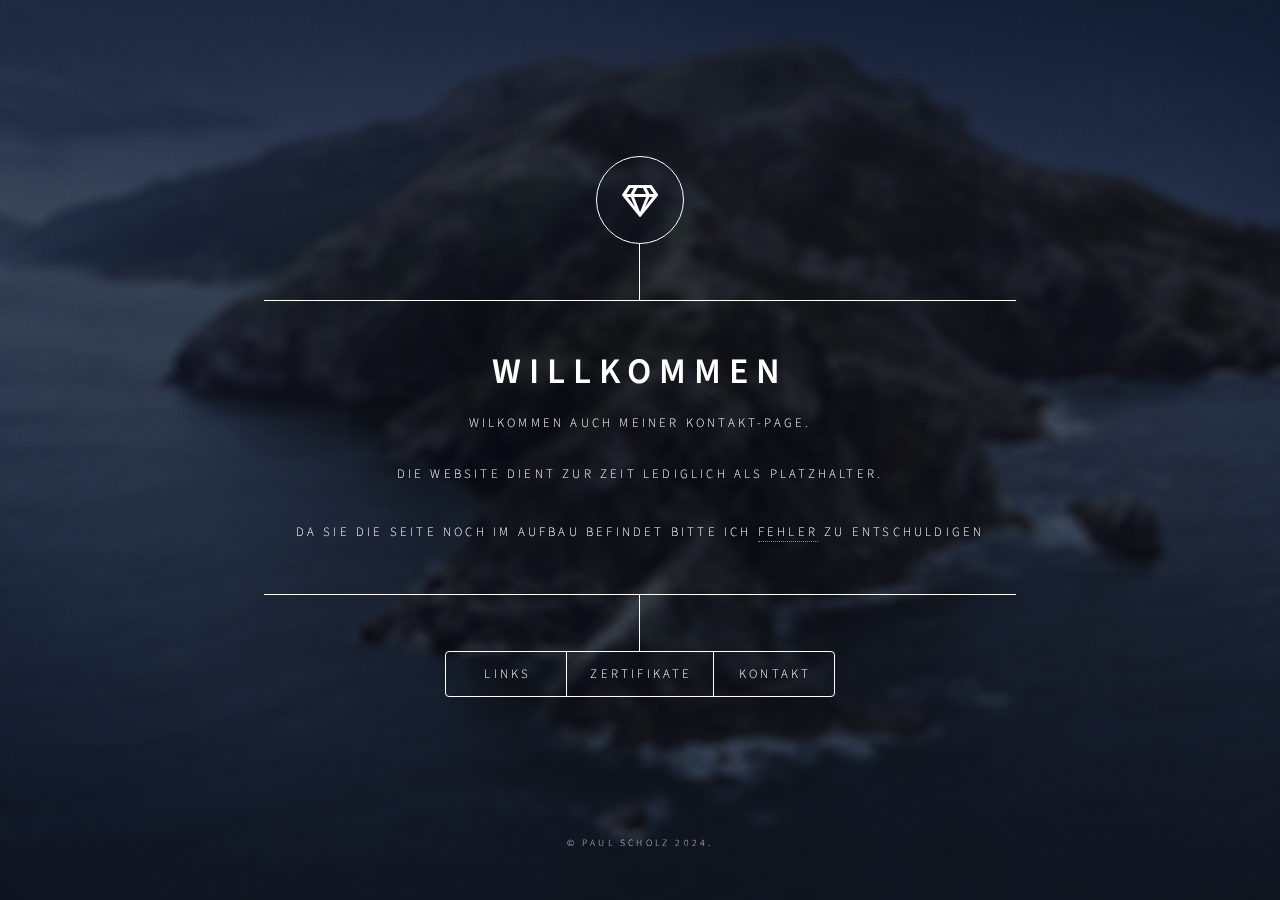
==== commit 4a376860: "Update index.html" ====
--- a/index.html
+++ b/index.html
@@ -25,7 +25,7 @@
 						<div class="content">
 							<div class="inner">
 								<h1>Willkommen</h1>
-								<p>Wilkommen auch meiner Kontakt-Page.<br />
+								<p>Wilkommen auch meiner Kontakt-Page.<br /><br>
 								Die Website dient zur Zeit lediglich als Platzhalter.</p>
 								<p>Da sie die Seite noch im Aufbau befindet bitte ich <a href="https://scholz-cloud.eu/404/">Fehler</a> zu entschuldigen</p>
 							</div>
